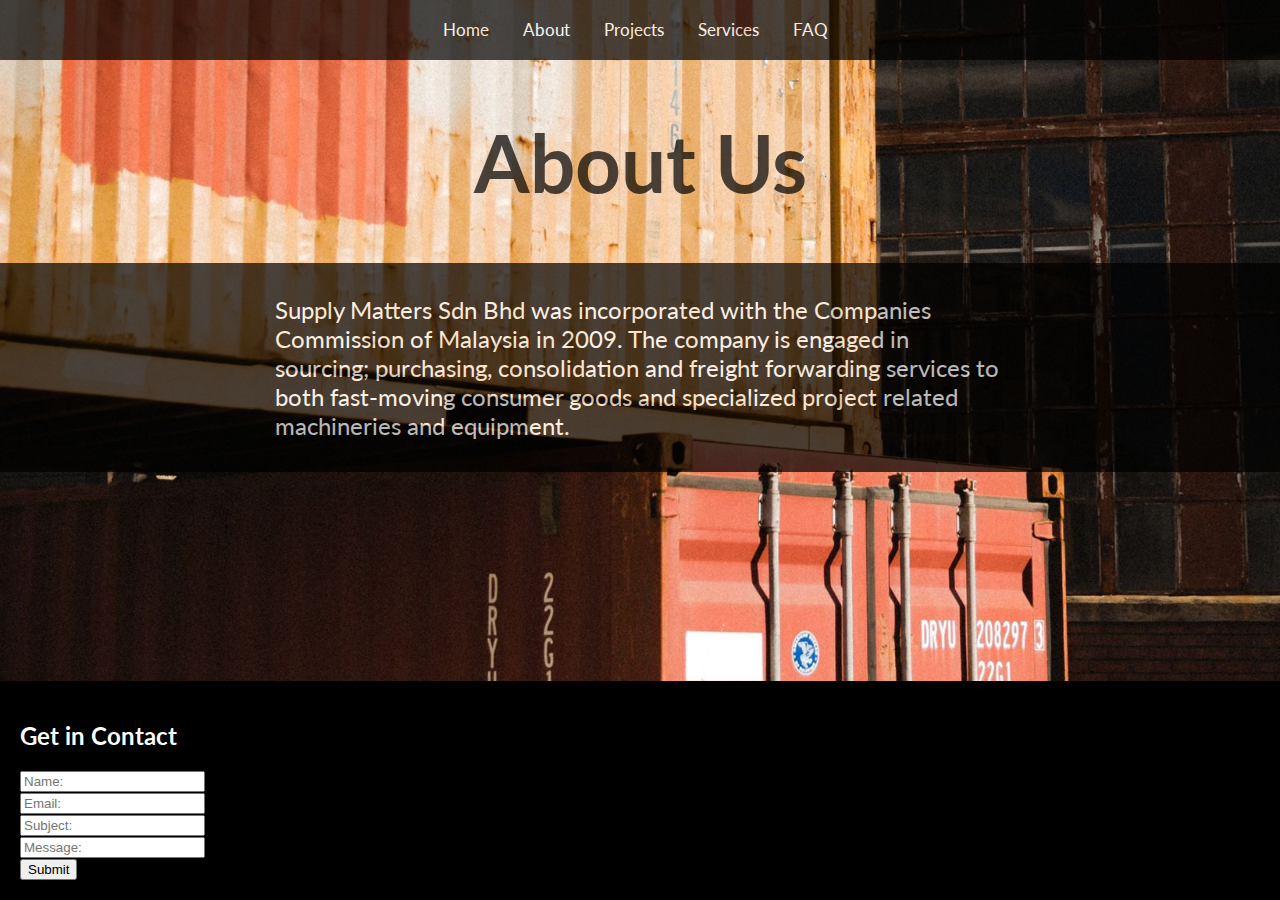
==== about.html @ b635711b "test commit" ====
<!DOCTYPE html>
<html lang="en">
<head>
    <meta charset="UTF-8">
    <meta name="viewport" content="width=device-width, initial-scale=1, minimum-scale=1" />
    <title>Supply Matters</title>
    <link href="assets/css/index.css" rel="stylesheet" type="text/css">
    <link href="assets/css/about.css" rel="stylesheet" type="text/css">
    <link href="https://fonts.googleapis.com/css2?family=Lato:ital,wght@0,400;0,700;0,900;1,300;1,900&display=swap" rel="stylesheet">
</head>
<body>
    <div id="header">
        <ul>
            <li><a href="#home">Home</a></li>
            <li><a href="#about">About</a></li>
            <li><a href="#projects">Projects</a></li>
            <li><a href="#services">Services</a></li>
            <li><a href="#FAQ">FAQ</a></li>
        </ul>
    </div>
    <div id="content">
        <div id="about">
            <div class="about-heading">
                <h1>About Us</h1>
            </div>
            <div class="about-content">
                <p>Supply Matters Sdn Bhd was incorporated with the Companies Commission of Malaysia in 2009.
                    The company is engaged in sourcing; purchasing, consolidation and freight forwarding services
                    to both fast-moving consumer goods and specialized project related machineries and equipment.
                    </p>
            </div>
        </div>
    </div>
    <div id="footer">
        <h2>Get in Contact</h2>
        <form>
            <input type="text" placeholder="Name:">
        </br>
            <input type="email" placeholder="Email:">
        </br>
    
            <input type="text" placeholder="Subject:">
        </br>
        <input type="text" placeholder="Message:">
    </br>
    
        <button type="submit">Submit</button>   
        </form>
    </div>
</body>
---- assets/css/index.css ----
* {
    box-sizing: border-box;
}

html, body {
    height: 100%;
    margin: 0;
}

body {
    display: flex;
    flex-direction: column;
    font-family: 'Lato', sans-serif;
    background-color: white;
}

#header {
    /* background-color: #ffb826; */
/* background-color: rgb(125, 52, 235); */
/* color: white; */
width: 100%;
min-height: 50px;
/* background-color: white; */
}

ul {
display: block;
width: fit-content;
margin: 0 auto;
padding: 20px;
}

li {
list-style-type: none;
display: inline-block;
/* padding: 10px; */
margin-right: 10px;
}

li a {
text-decoration: none;
color: white;
font-size: 1.3vw;
border-radius: 4px;
padding: 10px;
}

li a:hover {
background-color: white;
/* color: orange; */
color: black;
}

#content {
flex: 1;
/* margin-top: 50px; */
}

/* Footer */
#footer {
    background-color: black;
    color: white;
    padding: 20px;
}

@media screen and (max-width: 767px) {
    li a {
        font-size: 1rem;
    }
    li {
        margin: 0.5rem;
    }
}

@media screen and (min-width: 768px) and (max-width: 1023px) {
    li a {
        font-size: 1rem;
    }
}
---- assets/css/about.css ----
body {
    background-image: url('../img/About-us-background2.jpg');
    background-position: center center;
    background-repeat: no-repeat;
    background-attachment: fixed;
    background-size: cover;
    /* background-position: center;
    background-repeat: repeat-x; */
    /* background-size: cover; */
}

#header {
    background-color: black; !important
    /* background-color: #ffb826; */
    /* background-color: rgb(125, 52, 235); */
    /* color: white; */
    width: 100%;
    /* min-height: 50px; */
    /* background-color: white; */
    opacity: 0.7;
}

.about-heading h1 {
    font-size: 5rem;
    text-align: center;
    opacity: 0.7;
}

#about {
    height: 100%;
}

.about-content {
    background-color: black;
    color: white;
    padding: 2rem;
    opacity: 0.7;
}

.about-content:hover {
    background-color: white;
    color: black;
    transition: 0.4s;
}

.about-content p {
    font-size: 1.5rem;
    width: 60%;
    margin: 0 auto;
}

@media screen and (max-width: 767px) {
    .about-content p {
        width: 100%;
    }
}
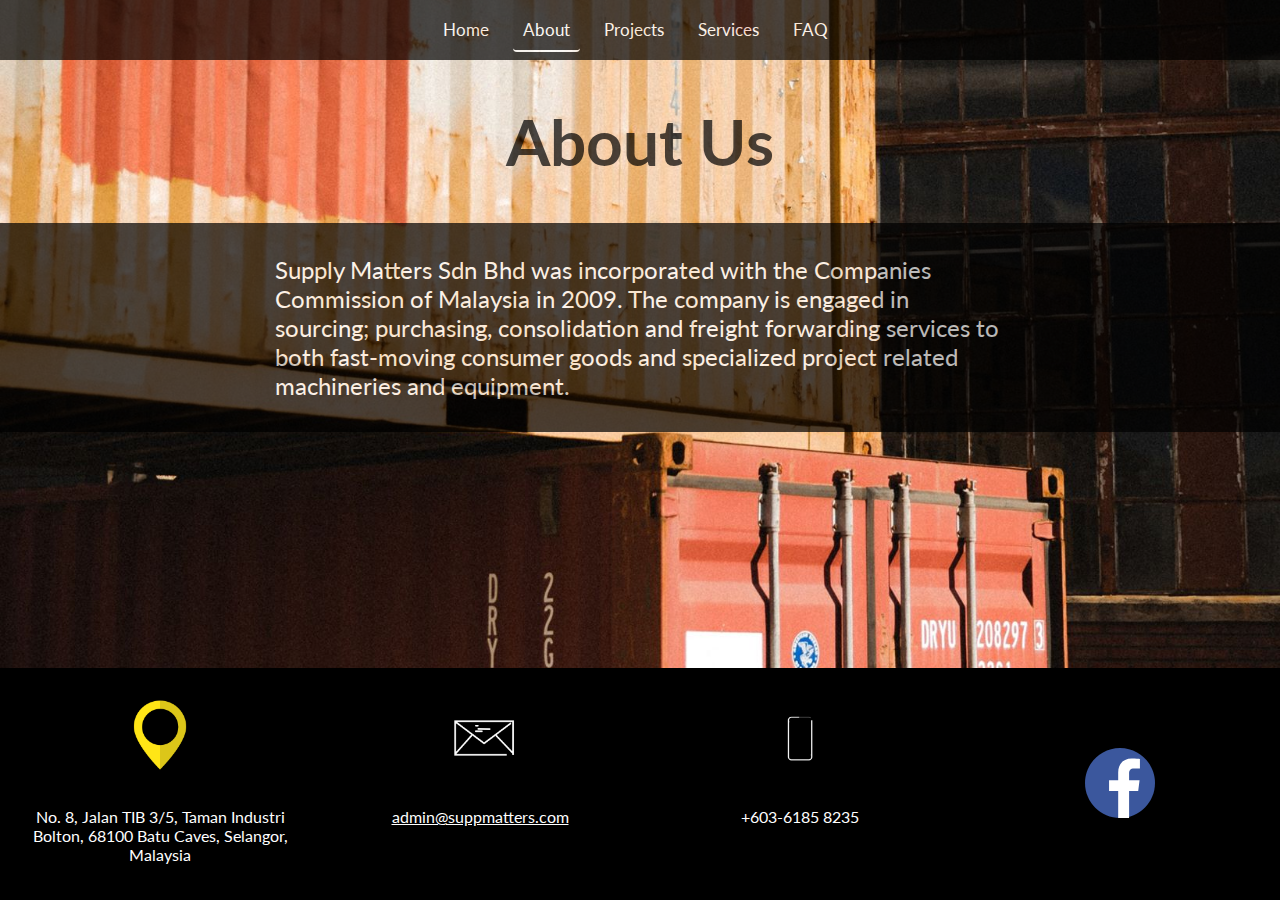
==== commit 2869d7f8: "Finished initial styles of pages, made new footer and fixed navigation" ====
--- a/about.html
+++ b/about.html
@@ -11,11 +11,11 @@
 <body>
     <div id="header">
         <ul>
-            <li><a href="#home">Home</a></li>
-            <li><a href="#about">About</a></li>
-            <li><a href="#projects">Projects</a></li>
-            <li><a href="#services">Services</a></li>
-            <li><a href="#FAQ">FAQ</a></li>
+            <li><a href="index.html">Home</a></li>
+            <li><a class="active" href="#about">About</a></li>
+            <li><a href="projects.html">Projects</a></li>
+            <li><a href="services.html">Services</a></li>
+            <li><a href="FAQ.html">FAQ</a></li>
         </ul>
     </div>
     <div id="content">
@@ -32,20 +32,24 @@
         </div>
     </div>
     <div id="footer">
-        <h2>Get in Contact</h2>
-        <form>
-            <input type="text" placeholder="Name:">
-        </br>
-            <input type="email" placeholder="Email:">
-        </br>
-    
-            <input type="text" placeholder="Subject:">
-        </br>
-        <input type="text" placeholder="Message:">
-    </br>
-    
-        <button type="submit">Submit</button>   
-        </form>
+        <div class="footer-element">
+            <img src="assets/img/Location-icon.gif" width="100px">
+            <br>
+                <p>No. 8, Jalan TIB 3/5, Taman Industri Bolton, 68100 Batu Caves, Selangor, Malaysia</p>
+        </div>
+        <div class="footer-element">
+            <img src="assets/img/Email-icon.gif" width="100px">
+            <br>
+            <p><a href="mailto:admin@suppmatters.com">admin@suppmatters.com</a></p>
+        </div>
+        <div class="footer-element">
+            <img src="assets/img/Phone-icon.gif" width="100px">
+            <br>
+            <p>+603-6185 8235</p>
+        </div>
+        <div class="footer-element social">
+            <a href="https://www.facebook.com/Supply-Matters-Sdn-Bhd-130729460306403/" target="_blank"><img src="assets/img/Facebook-icon.svg" width="70px"></a>
+        </div>
     </div>
-</body>
+    </body>
 
--- a/assets/css/index.css
+++ b/assets/css/index.css
@@ -12,6 +12,10 @@
     flex-direction: column;
     font-family: 'Lato', sans-serif;
     background-color: white;
+}
+
+h1 {
+    font-size: 4rem;
 }
 
 #header {
@@ -51,16 +55,39 @@
 color: black;
 }
 
+.active {
+    border-bottom: 2px solid white;
+}
+
 #content {
 flex: 1;
-/* margin-top: 50px; */
 }
 
 /* Footer */
 #footer {
     background-color: black;
+    /* color: white;
+    padding: 20px; */
+    display: flex;
+    flex-wrap: wrap;
+}
+
+.footer-element {
+    text-align: center;
+    width: 25%;
     color: white;
     padding: 20px;
+}
+
+#footer a {
+    text-decoration: underline;
+    color: white;
+}
+
+#footer .social {
+    display: flex;
+    justify-content: center;
+    align-items: center;
 }
 
 @media screen and (max-width: 767px) {
@@ -70,10 +97,22 @@
     li {
         margin: 0.5rem;
     }
+    h1 {
+        font-size: 3rem;
+    }
+    .footer-element {
+        width: 100%;
+    }
 }
 
 @media screen and (min-width: 768px) and (max-width: 1023px) {
     li a {
         font-size: 1rem;
     }
+}
+
+@media screen and (max-width: 1023px) {
+  #content {
+    margin-top: 30px;
+  }
 }--- a/assets/css/about.css
+++ b/assets/css/about.css
@@ -21,7 +21,7 @@
 }
 
 .about-heading h1 {
-    font-size: 5rem;
+    font-size: 4rem;
     text-align: center;
     opacity: 0.7;
 }
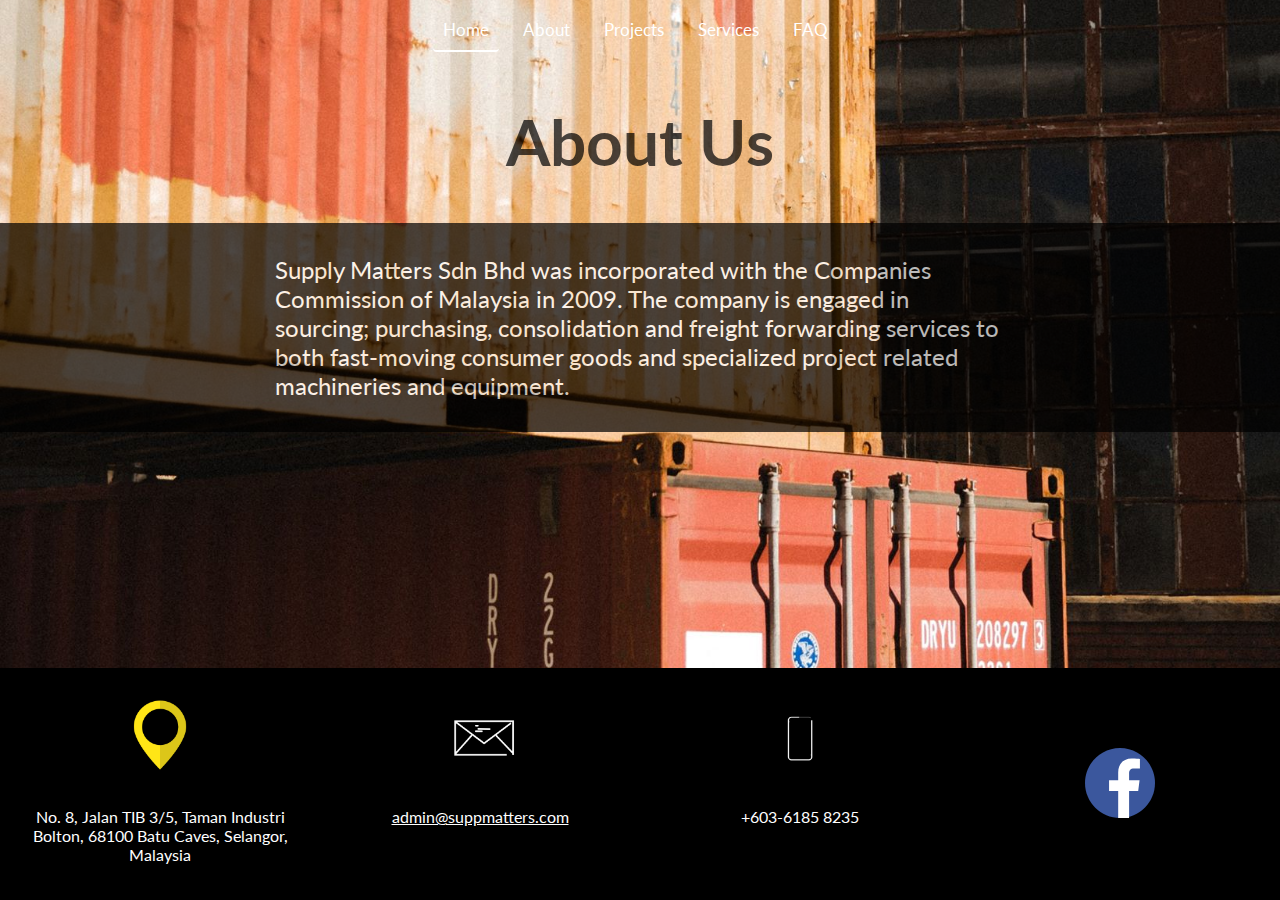
==== commit 77c5272d: "Added navigation for phone" ====
--- a/about.html
+++ b/about.html
@@ -10,13 +10,24 @@
 </head>
 <body>
     <div id="header">
+        <span class="nav-icon" style="font-size:30px;cursor:pointer" onclick="openNav()">&#9776;</span>
         <ul>
-            <li><a href="index.html">Home</a></li>
-            <li><a class="active" href="#about">About</a></li>
+            <li><a class="active" href="#home">Home</a></li>
+            <li><a href="about.html">About</a></li>
             <li><a href="projects.html">Projects</a></li>
             <li><a href="services.html">Services</a></li>
             <li><a href="FAQ.html">FAQ</a></li>
         </ul>
+        <div id="myNav" class="overlay">
+            <a href="javascript:void(0)" class="closebtn" onclick="closeNav()">&times;</a>
+            <div class="overlay-content">
+                <a href="index.html">Home</a>
+                <a class="active" href="#about">About</a>
+                <a href="projects.html">Projects</a>
+                <a href="services.html">Services</a>
+                <a href="FAQ.html">FAQ</a>
+            </div>
+          </div>
     </div>
     <div id="content">
         <div id="about">
@@ -51,5 +62,6 @@
             <a href="https://www.facebook.com/Supply-Matters-Sdn-Bhd-130729460306403/" target="_blank"><img src="assets/img/Facebook-icon.svg" width="70px"></a>
         </div>
     </div>
+    <script src="assets/js/script.js"></script>
     </body>
 
--- a/assets/css/index.css
+++ b/assets/css/index.css
@@ -59,6 +59,55 @@
     border-bottom: 2px solid white;
 }
 
+/* Phone Navigation */
+
+.nav-icon {
+    position: absolute;
+    left: 20px;
+    top: 20px;
+    display: none;
+}
+  .overlay {
+    height: 100%;
+    width: 0;
+    position: fixed;
+    z-index: 1;
+    top: 0;
+    left: 0;
+    background-color: rgb(0,0,0);
+    background-color: rgba(0,0,0, 0.9);
+    overflow-x: hidden;
+    transition: 0.5s;
+  }
+  
+  .overlay-content {
+    position: relative;
+    top: 25%;
+    width: 100%;
+    text-align: center;
+    margin-top: 30px;
+  }
+  
+  .overlay a {
+    padding: 8px;
+    text-decoration: none;
+    font-size: 36px;
+    color: #818181;
+    display: block;
+    transition: 0.3s;
+  }
+  
+  .overlay a:hover, .overlay a:focus {
+    color: #f1f1f1;
+  }
+  
+  .overlay .closebtn {
+    position: absolute;
+    top: 20px;
+    right: 45px;
+    font-size: 60px;
+  }
+
 #content {
 flex: 1;
 }
@@ -103,6 +152,22 @@
     .footer-element {
         width: 100%;
     }
+    .nav-icon {
+        display: block;
+    }
+    a.active {
+        border: none;
+        text-decoration: underline;
+    }
+    #header ul {
+        display: none;
+    }
+    .overlay a {font-size: 20px}
+    .overlay .closebtn {
+    font-size: 40px;
+    top: 15px;
+    right: 35px;
+    }
 }
 
 @media screen and (min-width: 768px) and (max-width: 1023px) {
--- a/assets/css/about.css
+++ b/assets/css/about.css
@@ -9,16 +9,16 @@
     /* background-size: cover; */
 }
 
-#header {
-    background-color: black; !important
+/* #header { */
+    /* background-color: black; !important */
     /* background-color: #ffb826; */
     /* background-color: rgb(125, 52, 235); */
     /* color: white; */
-    width: 100%;
+    /* width: 100%; */
     /* min-height: 50px; */
     /* background-color: white; */
-    opacity: 0.7;
-}
+    /* opacity: 0.7; */
+/* } */
 
 .about-heading h1 {
     font-size: 4rem;
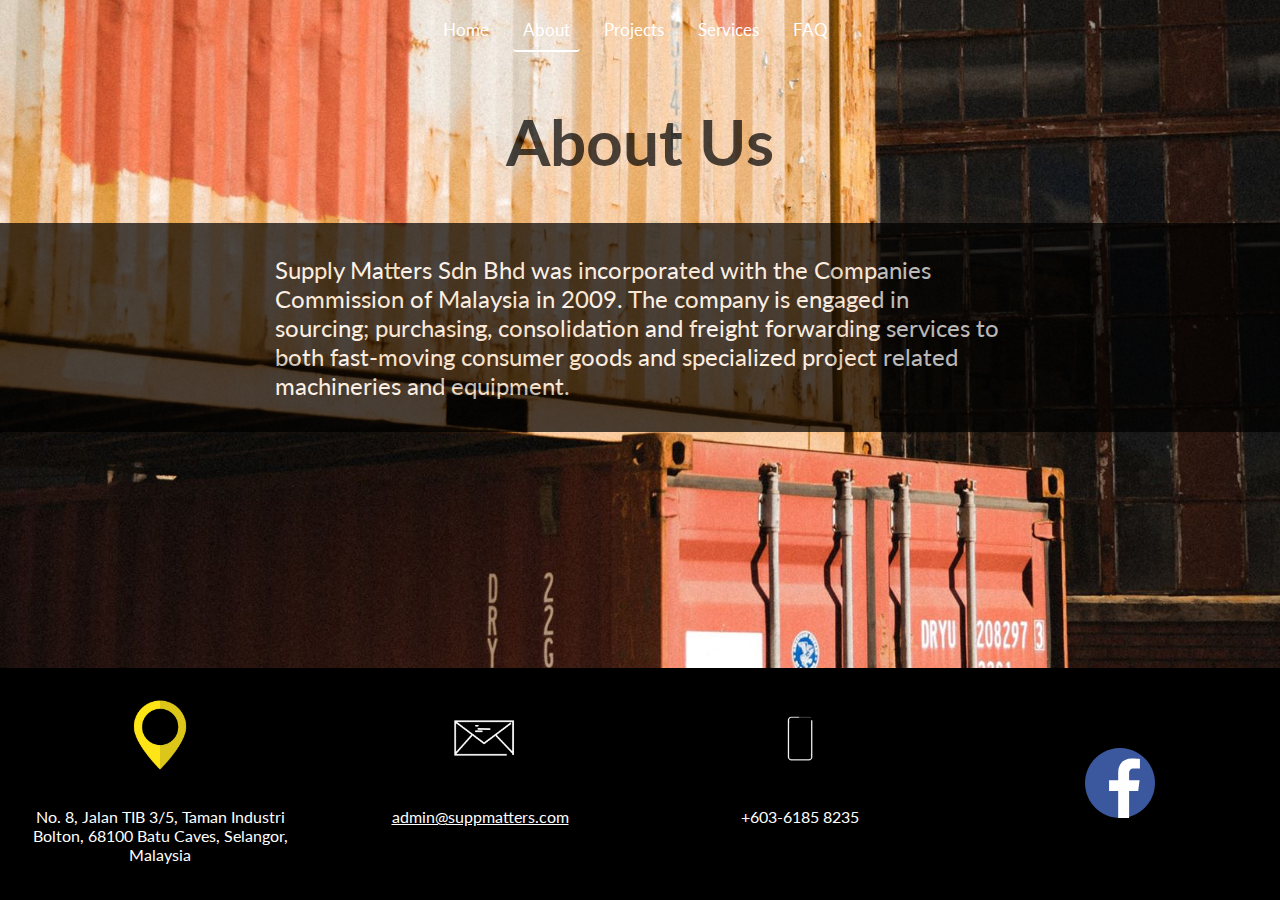
==== commit d4b2c4a9: "Fixed error with navigation bar" ====
--- a/about.html
+++ b/about.html
@@ -12,8 +12,8 @@
     <div id="header">
         <span class="nav-icon" style="font-size:30px;cursor:pointer" onclick="openNav()">&#9776;</span>
         <ul>
-            <li><a class="active" href="#home">Home</a></li>
-            <li><a href="about.html">About</a></li>
+            <li><a href="#home">Home</a></li>
+            <li><a class="active" href="about.html">About</a></li>
             <li><a href="projects.html">Projects</a></li>
             <li><a href="services.html">Services</a></li>
             <li><a href="FAQ.html">FAQ</a></li>
--- a/assets/css/index.css
+++ b/assets/css/index.css
@@ -139,19 +139,31 @@
     align-items: center;
 }
 
+/* For the mobile nav-bar */
+@media screen and (max-height: 450px) {
+    .overlay a {font-size: 20px}
+    .overlay .closebtn {
+      font-size: 40px;
+      top: 15px;
+      right: 35px;
+    }
+    }
+
 @media screen and (max-width: 767px) {
-    li a {
+    /* li a {
         font-size: 1rem;
     }
     li {
         margin: 0.5rem;
-    }
+    } */
     h1 {
         font-size: 3rem;
     }
     .footer-element {
         width: 100%;
     }
+
+    /* Mobile nav-bar */
     .nav-icon {
         display: block;
     }
